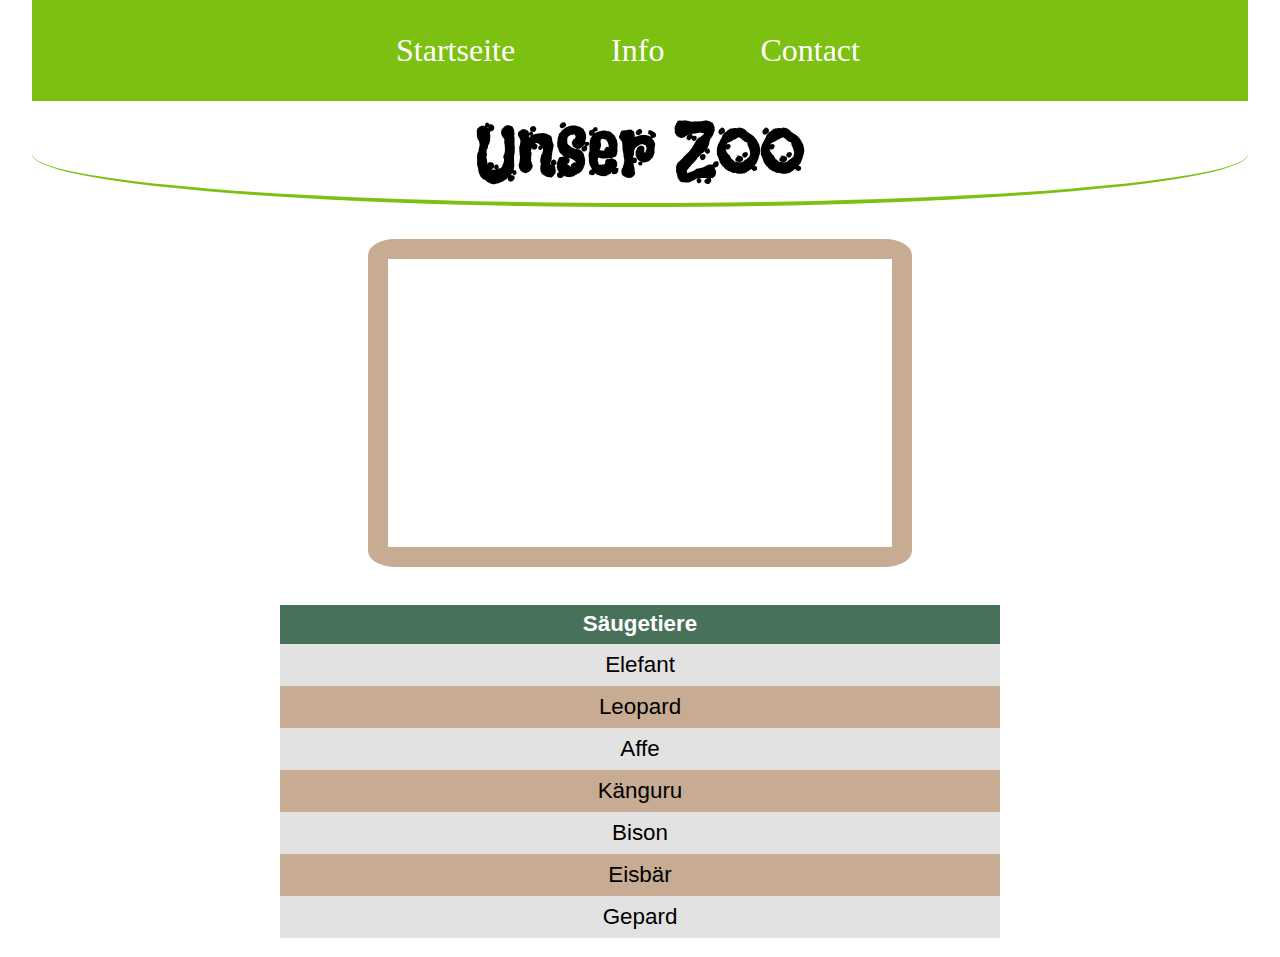
==== Uebung4/index.html @ 44582b7e "Grundgerüst der Webseite erstellt" ====
<!DOCTYPE html>
<html lang="de">

<head>
    <title>Startseite</title>
    <meta charset="UTF-8">
    <meta name="viewport" content="width=device-width, initial-scale=1.0">
    <link rel="stylesheet" href="css/style.css" />
</head>

<body>
    <header>
        <nav>
            <ul class="nav-list">
                <li><a href="index.html">Startseite</a></li>
                <li><a href="info.html">Info</li></a>
                <li><a href="contact.html">Contact</li></a>
            </ul>
        </nav>
    </header>

    <main>
        <h1>Unser Zoo</h1>
        <!-- Bilder und Video -->
        <section>
            <!-- Video -->
            <div class="video-intro">
                <iframe width="560" height="315" src="https://www.youtube.com/embed/E0BcaYBu1Pc" frameborder="0" allow="accelerometer; autoplay; encrypted-media; gyroscope; picture-in-picture" allowfullscreen></iframe>
            </div>

            <!-- Bilder -->
            <div>

            </div>

        <!-- Definitionsliste -->
            <div>
                <table>
                    <thead>
                        <tr>
                            <th colspan="6">Säugetiere</th>
                        </tr>
                    </thead>
                        <tr>
                            <td>Elefant</td>
                        </tr>
                        <tr>
                            <td>Leopard</td>
                        </tr>
                        <tr>
                            <td>Affe</td>
                        </tr>
                        <tr>
                            <td>Känguru</td>
                        </tr>
                        <tr>
                            <td>Bison</td>
                        </tr>
                        <tr>
                            <td>Eisbär</td>
                        </tr>
                        <tr>
                            <td>Gepard</td>
                        </tr>
                    <tbody>
                    </tbody>

                    <tfoot>
                    </tfoot>
                </table>
            </div>
        </section>
    </main>

    <footer>

    </footer>
</body>

</html>
---- Uebung4/css/style.css ----
@import url('https://fonts.googleapis.com/css2?family=Flavors&display=swap');

* {
    margin: 0 0.5rem;
    padding: 0;
}
body {
    background-color: white;
    color: black;
    font-family: 'Times New Roman', Times, serif;
    font-weight: 400;
    font-size: 1.4rem;
}

/* header */
/* nav-bar */
ul {
    list-style: none;
}
nav {
    display: flex;
    justify-content: center;
    background-color: rgb(124, 192, 18);
}
a {
    text-decoration: none;
    color: white;
}
a:hover {
    background-color: rgb(154, 205, 50);
    transform: scale(1.1);
    border-left: 3px solid rgb(130, 170, 50);
    border-right: 3px solid rgb(130, 170, 50)
}
.nav-list {
    display: flex;
    margin-right: 2rem;
}
nav a {
    display: block;
    font-size: 2rem;
    padding: 2rem
}
@media (max-width: 30em) {
    nav {
        justify-content: center;
    }
    .nav-list{
        margin: 0 1rem;
    }
}

/* main */
/* head titel */
h1 {
    font-size: 5rem;
    font-family: 'Flavors', sans-serif;
    background-color: white;
    color: black;
    font-weight: 700;
    text-align: center;
    border-bottom: 4px solid rgb(124, 192, 18);
    border-radius: 100%;
}
/* Startseite */
/* video */
.video-intro {
    margin: 2rem 0;
    text-align: center;
}
iframe {
    width: calc(70vw*(315/560));
    height: calc(40vw*(315/560));

    /* to-do */
    border: 20px solid #c7ab93;
    border-radius: 5%;
}
iframe:hover {
    /* to-do */
    border-color: #b98c25;
}

@media (max-width: 40em) {
    iframe {
        height: 100%;
        width: auto;
        margin: 1.5rem 0;
    }
}
/* table */
table {
    font-family: sans-serif;
    border-collapse: collapse;
    width: 60%;
    margin: 1.2rem auto;
    transition: 0.7s ease-in-out;
}
th {
    background-color: #487159;
    color: #ffffff;
    padding: 0.4rem 0;
}
td {
    padding: 0.5rem 0;
    text-align: center;
}
tr:nth-child(even) {
    background-color: #c7ab93;
    color: rgb(0, 0, 0);
}
tr:nth-child(odd) {
    background-color: #e3e2e2;
    color: rgb(0, 0, 0);
}
table:hover {
    transform: scale(1.1);
    transition: 0.7s ease-in-out;
}
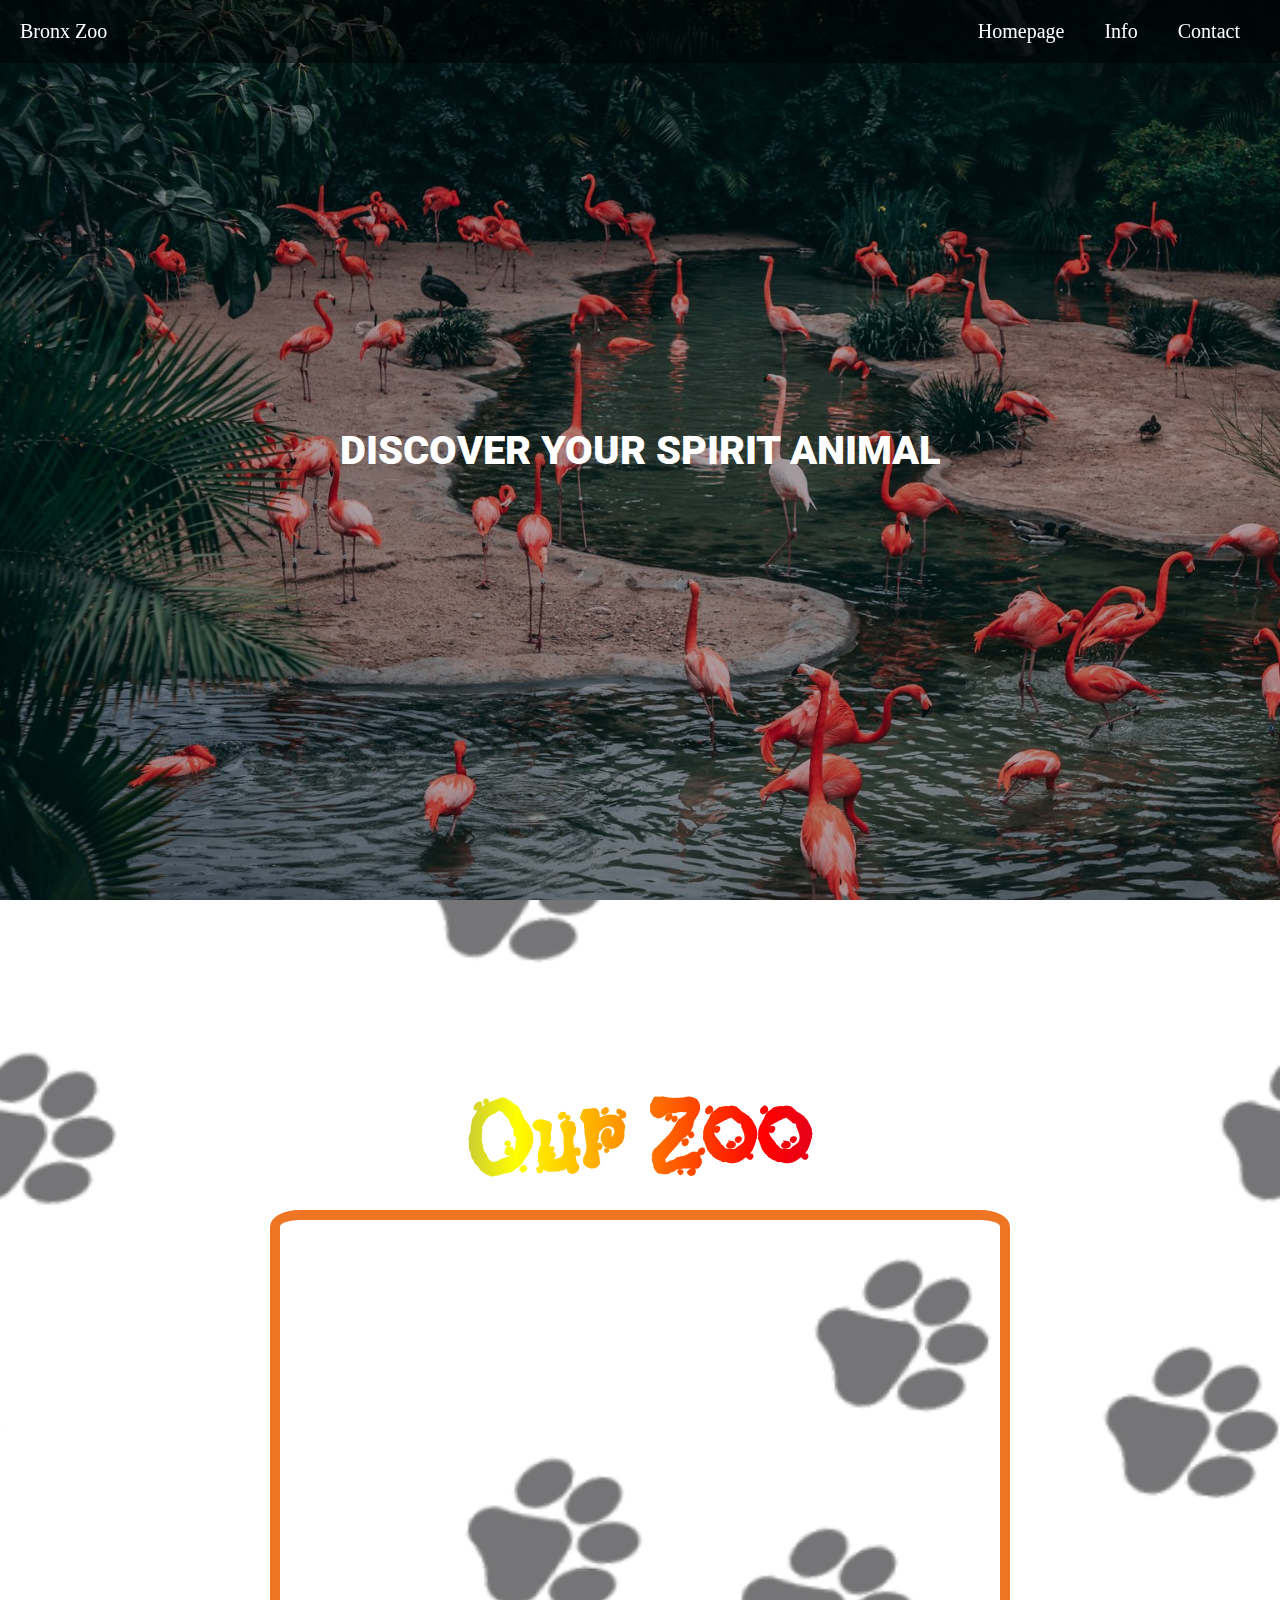
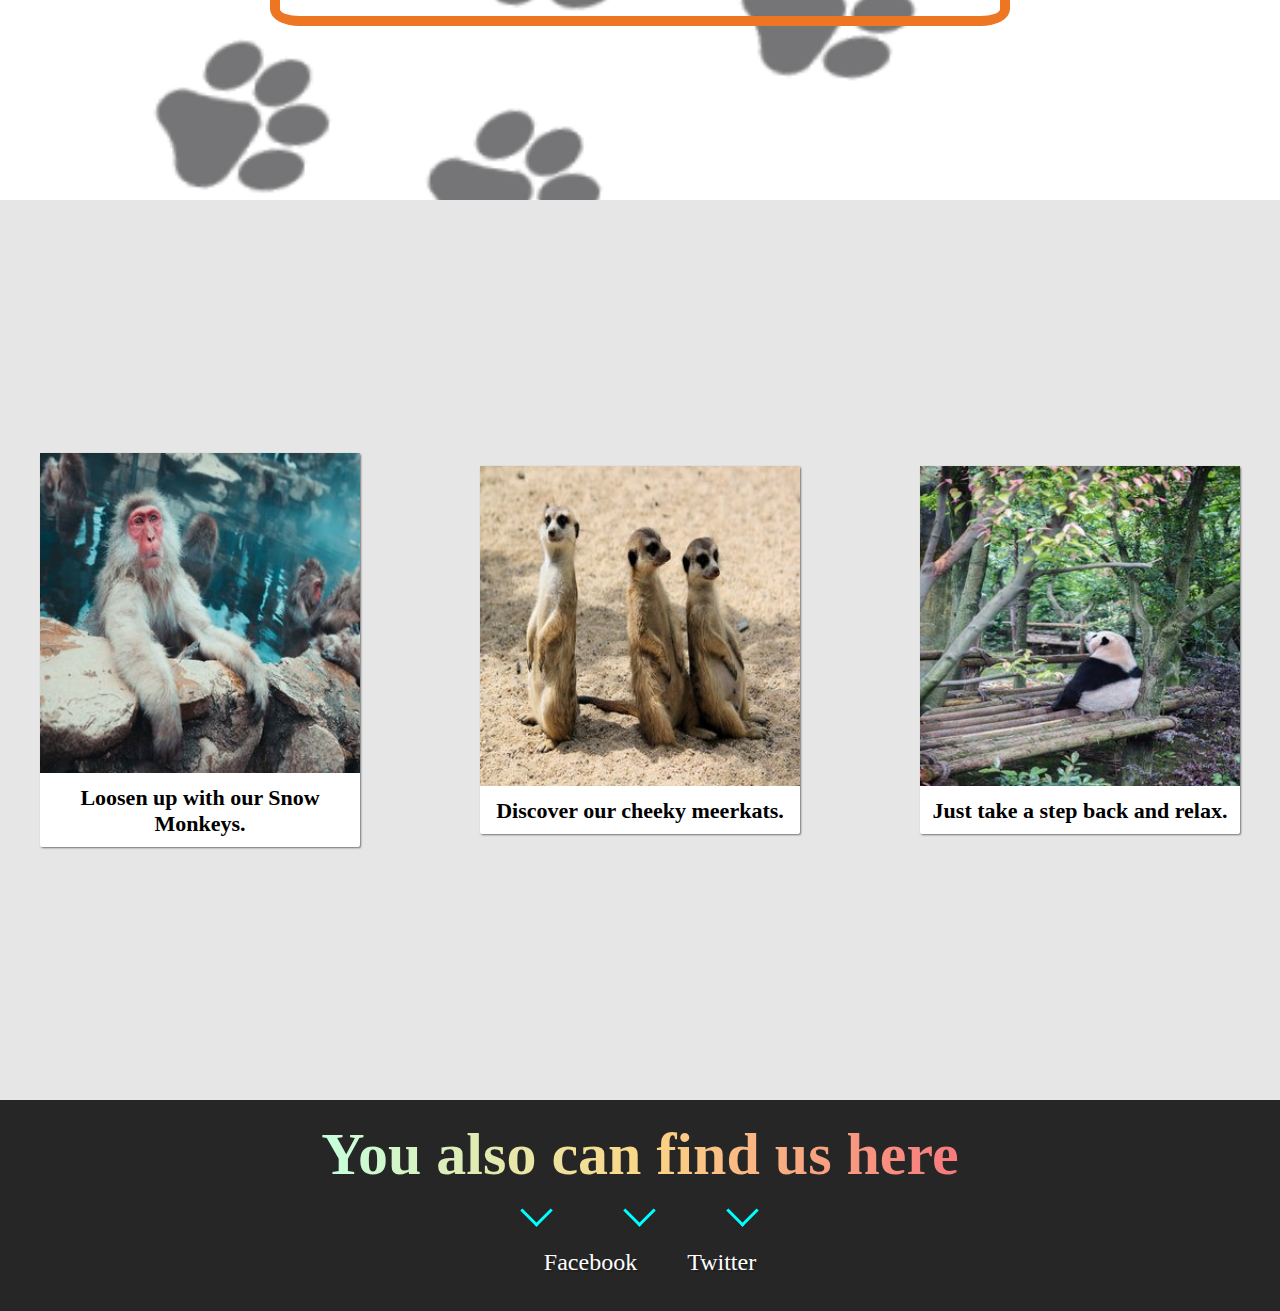
==== commit 37cf7ef9: "Webseite "Zoo" gestaltet" ====
--- a/Uebung4/index.html
+++ b/Uebung4/index.html
@@ -1,80 +1,88 @@
 <!DOCTYPE html>
+
 <html lang="de">
+    <head>
+        <link
+        rel="stylesheet"
+        href="https://use.fontawesome.com/releases/v5.8.2/css/all.css"
+        integrity="sha384-oS3vJWv+0UjzBfQzYUhtDYW+Pj2yciDJxpsK1OYPAYjqT085Qq/1cq5FLXAZQ7Ay"
+        crossorigin="anonymous"/>  
 
-<head>
-    <title>Startseite</title>
-    <meta charset="UTF-8">
-    <meta name="viewport" content="width=device-width, initial-scale=1.0">
-    <link rel="stylesheet" href="css/style.css" />
-</head>
+        <title>Startseite</title>
+        <meta charset="UTF-8">
+        <meta name="viewport" content="width=device-width, initial-scale=1.0">
+        <link rel="stylesheet" href="css/style.css" />
+    </head>
 
-<body>
-    <header>
-        <nav>
-            <ul class="nav-list">
-                <li><a href="index.html">Startseite</a></li>
-                <li><a href="info.html">Info</li></a>
-                <li><a href="contact.html">Contact</li></a>
-            </ul>
-        </nav>
-    </header>
+    <body>
+        <header>
+            <nav>
+                <ul class="nav-list">
+                    <li><p class="space">Bronx Zoo</p></li>
+                    <li><a href="index.html">Homepage</a></li>
+                    <li><a href="info.html">Info</a></li>
+                    <li><a href="contact.html">Contact</a></li>
+                </ul>
+            </nav>
+        </header>
 
-    <main>
-        <h1>Unser Zoo</h1>
-        <!-- Bilder und Video -->
-        <section>
-            <!-- Video -->
-            <div class="video-intro">
-                <iframe width="560" height="315" src="https://www.youtube.com/embed/E0BcaYBu1Pc" frameborder="0" allow="accelerometer; autoplay; encrypted-media; gyroscope; picture-in-picture" allowfullscreen></iframe>
-            </div>
+        <main>
+            <!-- background -->
+            <section class="welcome-page">
+                <div class="welcome-div">
+                    <h1 class="titel">Discover your spirit Animal</h1>
+                    <!-- <img src="img/rsz_zoo-background.jpg"> -->
+                </div>
+            </section>
+            <!-- youtube + picture -->
+            <section class="intro-page">
+                <!-- youtube -->
+                <div class="video-div">
+                    <h2>Our Zoo</h2>
+                    <iframe width="560" height="315" src="https://www.youtube.com/embed/E0BcaYBu1Pc" frameborder="0" allow="accelerometer; autoplay; encrypted-media; gyroscope; picture-in-picture" allowfullscreen></iframe>
+                </div>
+            </section>
 
-            <!-- Bilder -->
-            <div>
+            <!-- picture -->
+            <section class="pic-section">                
+                <!-- 1. pic -->
+                <figure class="pic-div">
+                    <img src="img/affen.jpg" alt="appe in a onsen">
+                    <figcaption  class="img-text">
+                        Loosen up with our Snow Monkeys.
+                    </figcaption >
+                </figure>
+                <!-- 2. pic -->
+                <figure class="pic-div">
+                    <img src="img/erdmaenchen.jpg" alt="three meerkat">
+                    <figcaption class="img-text">
+                        Discover our cheeky meerkats.
+                    </sfigcaptionpan>
+                </figure>
+                <!-- 3. pic -->
+                <figure class="pic-div">
+                    <img src="img/panda.jpg" alt="panda makes himself comfortable on a bench">
+                    <figcaption class="img-text">
+                        Just take a step back and relax.
+                    </figcaption>
+                </figure>
+            </section>
 
-            </div>
+        </main>
 
-        <!-- Definitionsliste -->
-            <div>
-                <table>
-                    <thead>
-                        <tr>
-                            <th colspan="6">Säugetiere</th>
-                        </tr>
-                    </thead>
-                        <tr>
-                            <td>Elefant</td>
-                        </tr>
-                        <tr>
-                            <td>Leopard</td>
-                        </tr>
-                        <tr>
-                            <td>Affe</td>
-                        </tr>
-                        <tr>
-                            <td>Känguru</td>
-                        </tr>
-                        <tr>
-                            <td>Bison</td>
-                        </tr>
-                        <tr>
-                            <td>Eisbär</td>
-                        </tr>
-                        <tr>
-                            <td>Gepard</td>
-                        </tr>
-                    <tbody>
-                    </tbody>
+        <footer>
+            <!-- Contact -->
+            <section id=contact class="contact-section">
+                <div class="contact-header">
+                    <h2>You also can find us here</h2>
+                    <p><i class="arrow down"></i><i class="arrow down"></i><i class="arrow down"></i></p>
+                </div>
+                <div class="contact-links">
+                    <a href="https:facebook.com" class="icons" target="_blank"><i class="fab fa-facebook-square"></i>Facebook</a>
+                    <a href="https://twitter.com" class="icons" target="_blank"><i class="fab fa-twitter"></i>Twitter</a>
+                </div>
+            </section>
 
-                    <tfoot>
-                    </tfoot>
-                </table>
-            </div>
-        </section>
-    </main>
-
-    <footer>
-
-    </footer>
-</body>
-
+        </footer>
+    </body>
 </html>--- a/Uebung4/css/style.css
+++ b/Uebung4/css/style.css
@@ -1,46 +1,64 @@
-@import url('https://fonts.googleapis.com/css2?family=Flavors&display=swap');
+@import url('https://fonts.googleapis.com/css2?family=Flavors&family=Roboto:wght@400;900&display=swap');
 
 * {
-    margin: 0 0.5rem;
+    margin: 0;
     padding: 0;
 }
+html {
+    font-size: 62.5%;
+    box-sizing: border-box;
+    scroll-behavior: smooth;
+}
 body {
-    background-color: white;
-    color: black;
+    background-color: rgba(255, 255, 255, 1);
+    color: rgba(0, 0, 0, 1);
     font-family: 'Times New Roman', Times, serif;
     font-weight: 400;
-    font-size: 1.4rem;
+    font-size: 1rem;
 }
 
 /* header */
 /* nav-bar */
+nav {
+    position: fixed;
+    top: 0;
+    right: 0;
+    width: 100%;
+
+    background-color: rgb(0, 0, 0, 0.5);
+    z-index: 2;
+}
 ul {
     list-style: none;
-}
-nav {
-    display: flex;
-    justify-content: center;
-    background-color: rgb(124, 192, 18);
+    display: flex;
+    justify-content: flex-end;
 }
 a {
     text-decoration: none;
-    color: white;
+    color: rgba(255, 255, 255, 1);
 }
 a:hover {
-    background-color: rgb(154, 205, 50);
-    transform: scale(1.1);
-    border-left: 3px solid rgb(130, 170, 50);
-    border-right: 3px solid rgb(130, 170, 50)
+    background-color: rgba(40, 40, 40);
+    transform: scale(1.2);
 }
 .nav-list {
     display: flex;
     margin-right: 2rem;
 }
-nav a {
+nav a, li > p {
     display: block;
     font-size: 2rem;
-    padding: 2rem
-}
+    padding: 2rem;
+}
+li > p {
+    color: white;
+}
+.space {
+    position: fixed;
+    top: 0;
+    left: 0;
+}
+
 @media (max-width: 30em) {
     nav {
         justify-content: center;
@@ -50,70 +68,393 @@
     }
 }
 
-/* main */
-/* head titel */
-h1 {
-    font-size: 5rem;
-    font-family: 'Flavors', sans-serif;
-    background-color: white;
-    color: black;
+/* welcome page */
+.welcome-div {
+    background-image:     linear-gradient(
+        rgba(0, 0, 0, 0.3),
+        rgba(0, 0, 0, 0.3)
+      ),
+      url("../img/rsz_zoo-background.jpg");
+      background-size: cover;
+      height: 100vh;
+}
+/* .welcome-page {
+    display: grid;
+    height: 100%;
+}
+.welcome-page img {
+    width: 100%;
+    max-height: 100vh;
+    margin: auto;
+} */
+.welcome-div {
+    position: relative;
+    text-align: center;
+    color: white;
+  }
+.titel {
+    font-family: 'Roboto', sans-serif;
+    font-weight: 900;
+    font-size: 4rem;
+    color: white;
+    text-transform: uppercase;
+    position: absolute;
+    top: 50%;
+    left: 50%;
+    transform: translate(-50%, -50%);
+}
+
+/* youtube video */
+.intro-page {
+    height: 100vh;
+    background: url(../img/footprints-opacity.png) 0 0 round;
+    /* background-size: 80rem; */
+    background-position: center;
+    background-size: 100rem;
+
+    display: flex;
+    align-items: center;
+    justify-content: center;
+}
+.video-div h2 {
+    font-family: 'Flavors', cursive;
+    font-size: 10rem;
+    font-weight: normal;
     font-weight: 700;
-    text-align: center;
-    border-bottom: 4px solid rgb(124, 192, 18);
-    border-radius: 100%;
-}
-/* Startseite */
-/* video */
-.video-intro {
-    margin: 2rem 0;
+    background-clip: inherit;
+
+    background-image:linear-gradient(90deg,blue,yellow,red,purple);
+    -webkit-background-clip: text;
+    -webkit-text-fill-color: transparent;
+}
+.video-div {
     text-align: center;
 }
 iframe {
     width: calc(70vw*(315/560));
     height: calc(40vw*(315/560));
-
-    /* to-do */
-    border: 20px solid #c7ab93;
-    border-radius: 5%;
+    margin-top: 3rem;
+
+    border: 10px solid rgb(238, 118, 35);
+    border-radius: 4%;
 }
 iframe:hover {
-    /* to-do */
-    border-color: #b98c25;
-}
-
-@media (max-width: 40em) {
+    border-color: rgb(255, 0, 0);
+}
+@media (max-width: 80em) {
     iframe {
-        height: 100%;
-        width: auto;
-        margin: 1.5rem 0;
-    }
-}
-/* table */
+        width: calc(100vw*(315/560));
+        height: calc(55vw*(315/560));
+        margin-top: 1rem;
+    }
+}
+
+@media (max-width: 60em) {
+    iframe {
+        width: calc(120vw*(315/560));
+        height: calc(75vw*(315/560));
+        margin-top: 0;
+    }
+}
+
+@media (max-width: 50em) {
+    iframe {
+        width: calc(130vw*(315/560));
+        height: calc(85vw*(315/560));
+    }
+}
+
+/* picture */
+.pic-section {
+    height: 100vh;
+    background-color: rgb(230, 230, 230);
+    text-align: center;
+
+    display: flex;
+    flex-wrap: wrap;
+    grid-template-columns: repeat(auto-fit, minmax(320px, 1fr));
+    grid-gap: 4rem;
+}
+figure.pic-div {
+    vertical-align: top;
+    display: inline-block;
+    text-align: center;
+    width: 25%;
+    margin: auto auto;
+
+    background-color: rgb(255, 255, 255);
+    box-shadow: 1px 1px 2px rgba(0, 0, 0, 0.5);
+    border-radius: 2px;
+
+    transition: 0.7s ease-in-out;
+}
+img {
+    width: 100%;
+    height: auto;
+}
+.img-text {
+    display: block;
+    font-size: 2.2rem;
+    font-weight: 600;
+    padding: 1rem 0;
+}
+.pic-div:hover {
+    transform: scale(1.2);
+    transition: 0.7s ease-in-out;
+}
+@media (max-width: 35rem) {
+}
+
+
+/* Table */
+.table-section {
+    /* height: 100vh; */
+    padding-bottom: 12em;
+    padding-top: 10rem;;
+    background-color: rgb(230, 230, 230);
+}
+.table-section h1 {
+    font-family: 'Flavors', cursive;
+    font-weight: 700;
+    font-size: 5rem;
+    background-clip: inherit;
+    text-align: center;
+
+    margin-bottom: 0.5em;
+
+    background-image:linear-gradient(62deg,blue,yellow,red,purple);
+    -webkit-background-clip: text;
+    -webkit-text-fill-color: transparent;
+}
+th {
+    font-weight: bold;
+    font-size: 2em;
+    text-align: left;
+    color: rgb(235, 235, 235);
+    background-color: rgba(255, 255, 255, 0.25);
+}
+td {
+    color: rgba(255, 255, 255, 0.9);
+    font-weight: normal;
+    font-size: 1.7em;
+}
 table {
-    font-family: sans-serif;
-    border-collapse: collapse;
-    width: 60%;
-    margin: 1.2rem auto;
-    transition: 0.7s ease-in-out;
-}
-th {
-    background-color: #487159;
-    color: #ffffff;
-    padding: 0.4rem 0;
-}
-td {
-    padding: 0.5rem 0;
-    text-align: center;
-}
-tr:nth-child(even) {
-    background-color: #c7ab93;
-    color: rgb(0, 0, 0);
-}
-tr:nth-child(odd) {
-    background-color: #e3e2e2;
-    color: rgb(0, 0, 0);
-}
-table:hover {
-    transform: scale(1.1);
-    transition: 0.7s ease-in-out;
+    text-align: left;
+    overflow: hidden;
+    width: 80%;
+    margin: 0 auto;
+    display: table;
+}
+td, th {
+    padding-bottom: 2%;
+    padding-top: 2%;
+    padding-left: 2%;
+}
+tr {
+    background-color: rgba(0, 0, 0, 0.8);
+}
+td:first-child { 
+    color: rgb(82,210,154); 
+}
+tr:hover {
+    color: white;
+    background-color: rgb(90, 90, 90);
+ }
+td:hover {
+    background-color: rgb(230, 230, 230);
+    color: rgb(36, 36, 36);
+    font-weight: bold;
+    
+    box-shadow: rgb(185, 185, 185) -1px 1px, rgb(185, 185, 185) -2px 2px, rgb(185, 185, 185) -3px 3px, rgb(185, 185, 185) -4px 4px, rgb(185, 185, 185) -5px 5px, rgb(185, 185, 185) -6px 6px;
+    transform: translate3d(6px, -6px, 0);
+    
+    transition-delay: 0s;
+    transition-duration: 0.4s;
+    transition-property: all;
+    transition-timing-function: line;
+  }
+@media (max-width: 50em) {
+    th, td {
+        font-size: 1em;
+    }
+}
+
+/* Contact */
+.contact-form {
+    display: flex;
+
+    background-color: rgb(242, 242, 242);
+    padding-top: 10rem;
+    padding-bottom: 10rem;
+    width: 100%;
+}
+.contact-form div {
+    width: 50%;
+}
+.contact-img {
+    margin-top: auto;
+    margin-bottom: auto;
+}
+.contact-form img {
+    width: 100%;
+    padding-left: 5rem;
+    border-radius: 100%;
+}
+label {
+    padding-top: 2rem;
+    padding-bottom: 0.5rem;
+    font-size: 1.5em;
+    font-weight: 600;
+}
+input {
+    padding-left: 0.5rem;
+}
+label, input, textarea, select, .sub-res {
+    width: 30rem;
+    height: 2.5rem;
+    display: flex;
+    margin-left: 25%;
+}
+textarea {
+    resize: vertical;
+    height: 10rem;
+}
+form p {
+    font-size: 1.2rem;
+    display: flex;
+    margin-left: 25%;
+}
+form p input {
+    width: 24rem;
+}
+.range {
+    margin-left: 1%;
+    margin-right: 1%;
+}
+.sub-res {
+    padding-top: 2rem;
+}
+.sub-res input {
+    padding-left: 0;
+}
+.sub-res input:nth-child(1) {
+    margin-left: 0;
+}
+.submit, .reset  {
+    color: black;
+    font-weight: bold;
+    letter-spacing: 0.5rem;
+    height: 4rem;
+    border: none;
+    border-radius: 5px;
+    cursor: pointer;
+}
+.submit {
+    background-color: rgb(255, 141, 60);
+}
+.reset {
+    background-color: rgb(0, 153, 255);
+}
+.submit:hover {
+    background-color: rgb(255, 106, 0);
+}
+.reset:hover {
+    background-color: rgb(0, 195, 255);
+}
+@media (max-width: 60em) {
+    .contact-form {
+        flex-direction: column;
+        align-items: center;
+        padding-left: 0;
+    }
+    label, input, textarea, select, .sub-res {
+        margin-left: 0;
+        width: 100%;
+        margin-left: 0%;
+    }
+    .submit {
+        margin-left: 25%;
+    }
+    form p {
+        margin-left: 0%;
+    }
+    form p input {
+        width: 100%;
+    }
+    .contact-form img {
+        padding-left: 0;
+    }
+    .sub-res {
+        margin-left: 0;
+    }
+}
+
+/* Footer */
+footer {
+    font-weight: 300;
+    display: flex;
+    justify-content: space-evenly;
+    background-color: rgba(0, 0, 0, 0.85);
+    padding: 2rem 0;
+}
+.contact-section {
+    display: flex;
+    flex-direction: column;
+    justify-content: center;
+    align-items: center;
+    text-align: center;
+
+    width: 100%;
+}
+.contact-header h2 {
+    font-size: 6rem;
+    background-clip: inherit;
+    /* background-image:linear-gradient(90deg,#3D7EAA,#FFE47A); */
+    /* background-image:linear-gradient(90deg,#16A085,#F4D03F); */
+    background-image:linear-gradient(90deg,#C6FFDD,#FBD786,#f7797d);
+    -webkit-background-clip: text;
+    -webkit-text-fill-color: transparent;
+}
+.contact-header > p {
+    font-style: italic;
+}
+.contact-links {
+    display: flex;
+    justify-content: center;
+    width: 100%;
+    max-width: 980px;
+    flex-wrap: wrap;
+}
+.icons {
+    font-size: 2.4rem;
+    text-shadow: 2px 2px 1px #1f1f1f;
+    transition: transform 0.3s ease-out;
+    padding: 1.5rem;
+}
+.icons:hover {
+    transform: translateY(8px);
+  }
+i {
+    margin: 0 1rem;
+  }
+/* arrow */
+.contact-header i {
+    margin: 1rem 4rem;
+}
+.arrow {
+    border: solid rgb(0, 255, 255);
+    border-width: 0 3px 3px 0;
+    display: inline-block;
+    padding: 10px;
+}
+.down {
+    transform: rotate(45deg);
+    -webkit-transform: rotate(45deg);
+}
+
+@media (max-width: 30em) {
+    footer {
+      flex-direction: column;
+      text-align: center;
+    }
 }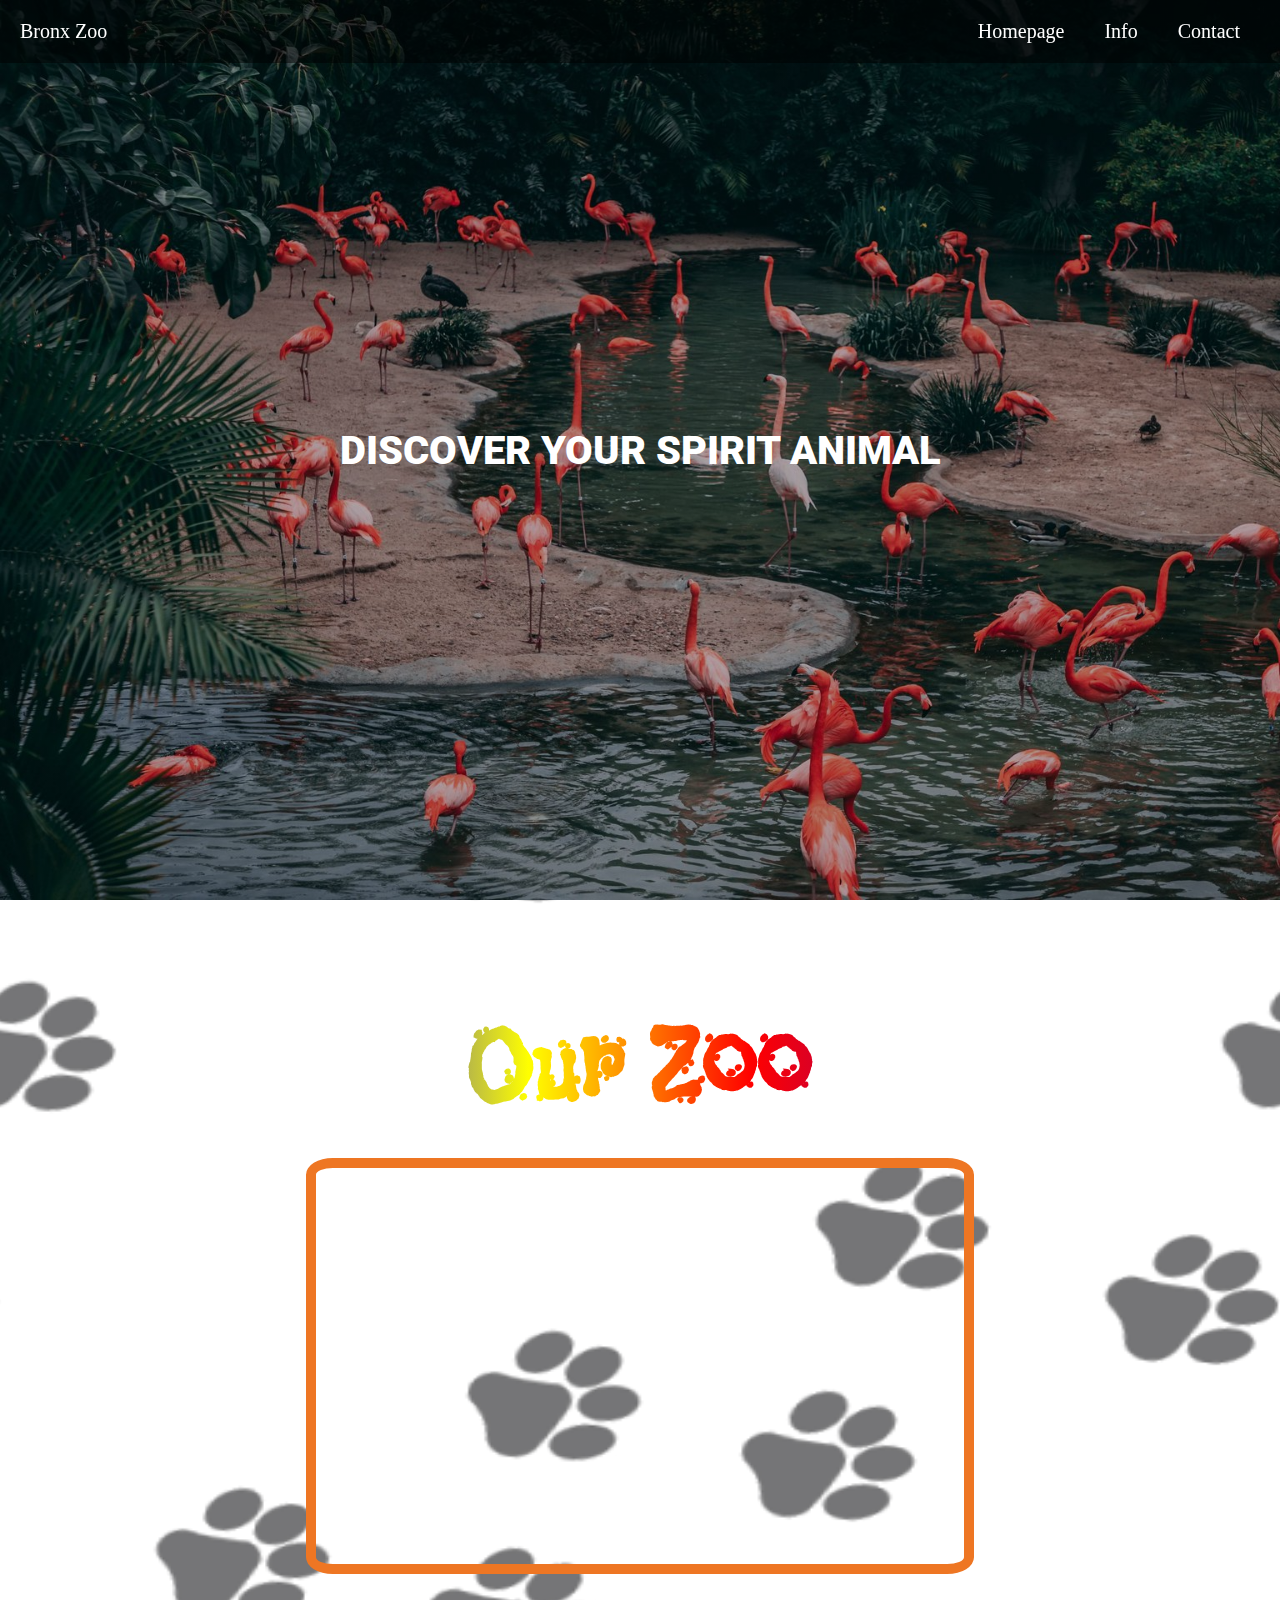
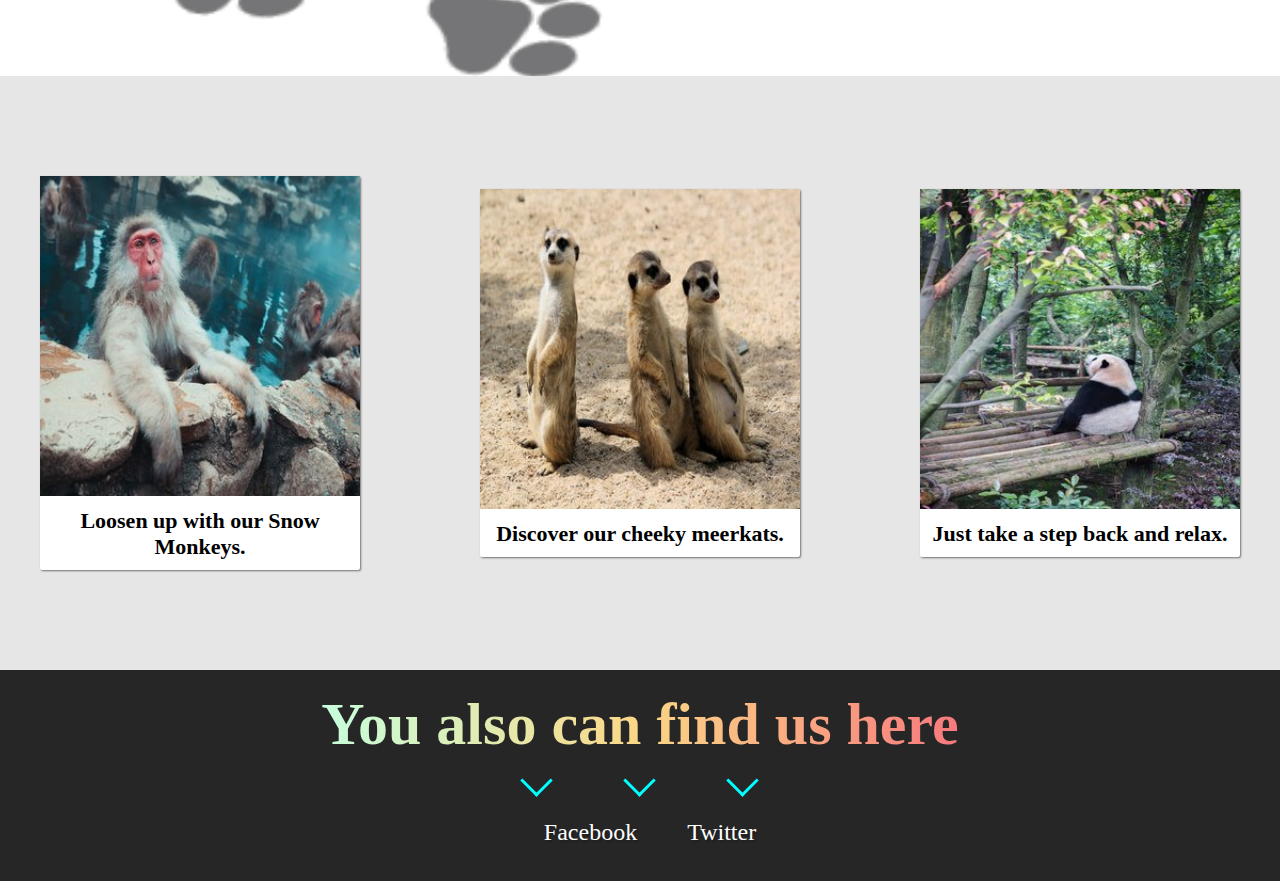
==== commit 4b0c83b3: "google fonts implemented via href instead of @import" ====
--- a/Uebung4/index.html
+++ b/Uebung4/index.html
@@ -12,6 +12,7 @@
         <meta charset="UTF-8">
         <meta name="viewport" content="width=device-width, initial-scale=1.0">
         <link rel="stylesheet" href="css/style.css" />
+        <link href="https://fonts.googleapis.com/css2?family=Flavors&family=Roboto:wght@400;900&display=swap" rel="stylesheet"> 
     </head>
 
     <body>
--- a/Uebung4/css/style.css
+++ b/Uebung4/css/style.css
@@ -1,5 +1,3 @@
-@import url('https://fonts.googleapis.com/css2?family=Flavors&family=Roboto:wght@400;900&display=swap');
-
 * {
     margin: 0;
     padding: 0;
@@ -60,33 +58,28 @@
 }
 
 @media (max-width: 30em) {
-    nav {
+    ul {
         justify-content: center;
     }
     .nav-list{
         margin: 0 1rem;
     }
-}
-
+    .space {
+        display: none;
+    }
+}
+
+/* Homepage */
 /* welcome page */
 .welcome-div {
     background-image:     linear-gradient(
         rgba(0, 0, 0, 0.3),
         rgba(0, 0, 0, 0.3)
       ),
-      url("../img/rsz_zoo-background.jpg");
-      background-size: cover;
-      height: 100vh;
-}
-/* .welcome-page {
-    display: grid;
-    height: 100%;
-}
-.welcome-page img {
-    width: 100%;
-    max-height: 100vh;
-    margin: auto;
-} */
+    url("../img/rsz_zoo-background.jpg");
+    background-size: cover;
+    height: 100vh;
+}
 .welcome-div {
     position: relative;
     text-align: center;
@@ -106,11 +99,12 @@
 
 /* youtube video */
 .intro-page {
-    height: 100vh;
     background: url(../img/footprints-opacity.png) 0 0 round;
     /* background-size: 80rem; */
     background-position: center;
     background-size: 100rem;
+
+    padding: 10rem 0;
 
     display: flex;
     align-items: center;
@@ -131,8 +125,8 @@
     text-align: center;
 }
 iframe {
-    width: calc(70vw*(315/560));
-    height: calc(40vw*(315/560));
+    width: calc(85vw*(315/560));
+    height: calc(50vw*(315/560));
     margin-top: 3rem;
 
     border: 10px solid rgb(238, 118, 35);
@@ -143,32 +137,28 @@
 }
 @media (max-width: 80em) {
     iframe {
+        width: calc(90vw*(315/560));
+        height: calc(55vw*(315/560));
+    }
+}
+@media (max-width: 60em) {
+    iframe {
         width: calc(100vw*(315/560));
-        height: calc(55vw*(315/560));
-        margin-top: 1rem;
-    }
-}
-
-@media (max-width: 60em) {
+        height: calc(65vw*(315/560));
+    }
+}
+@media (max-width: 50em) {
     iframe {
         width: calc(120vw*(315/560));
         height: calc(75vw*(315/560));
-        margin-top: 0;
-    }
-}
-
-@media (max-width: 50em) {
-    iframe {
-        width: calc(130vw*(315/560));
-        height: calc(85vw*(315/560));
     }
 }
 
 /* picture */
 .pic-section {
-    height: 100vh;
     background-color: rgb(230, 230, 230);
     text-align: center;
+    padding: 10rem 0;
 
     display: flex;
     flex-wrap: wrap;
@@ -202,10 +192,8 @@
     transform: scale(1.2);
     transition: 0.7s ease-in-out;
 }
-@media (max-width: 35rem) {
-}
-
-
+
+/* Info Page */
 /* Table */
 .table-section {
     /* height: 100vh; */
@@ -228,7 +216,7 @@
 }
 th {
     font-weight: bold;
-    font-size: 2em;
+    font-size: 1.5vw;
     text-align: left;
     color: rgb(235, 235, 235);
     background-color: rgba(255, 255, 255, 0.25);
@@ -236,7 +224,7 @@
 td {
     color: rgba(255, 255, 255, 0.9);
     font-weight: normal;
-    font-size: 1.7em;
+    font-size: 1vw;
 }
 table {
     text-align: left;
@@ -273,12 +261,16 @@
     transition-property: all;
     transition-timing-function: line;
   }
-@media (max-width: 50em) {
-    th, td {
-        font-size: 1em;
-    }
-}
-
+@media (max-width: 1000px) {
+    th {
+        font-size: 2vw;
+    }
+    td {
+        font-size: 1.5vw;
+    }
+}
+
+/* Contact PAge */
 /* Contact */
 .contact-form {
     display: flex;
@@ -301,19 +293,23 @@
     border-radius: 100%;
 }
 label {
-    padding-top: 2rem;
-    padding-bottom: 0.5rem;
+    margin-top: 2rem;
+    margin-bottom: 0.5rem;
     font-size: 1.5em;
     font-weight: 600;
 }
 input {
     padding-left: 0.5rem;
 }
-label, input, textarea, select, .sub-res {
+label, input, textarea, select, .sub-res, button {
     width: 30rem;
     height: 2.5rem;
     display: flex;
     margin-left: 25%;
+}
+button {
+    align-items: center;
+    justify-content: center;
 }
 textarea {
     resize: vertical;
@@ -334,12 +330,12 @@
 .sub-res {
     padding-top: 2rem;
 }
-.sub-res input {
+.sub-res button {
     padding-left: 0;
 }
-.sub-res input:nth-child(1) {
+.sub-res button:nth-child(1) {
     margin-left: 0;
-}
+} 
 .submit, .reset  {
     color: black;
     font-weight: bold;
@@ -372,9 +368,6 @@
         width: 100%;
         margin-left: 0%;
     }
-    .submit {
-        margin-left: 25%;
-    }
     form p {
         margin-left: 0%;
     }
@@ -386,6 +379,11 @@
     }
     .sub-res {
         margin-left: 0;
+    }
+}
+@media (max-width: 390px) {
+    .long-text {
+        margin-bottom: 1.5rem;
     }
 }
 
